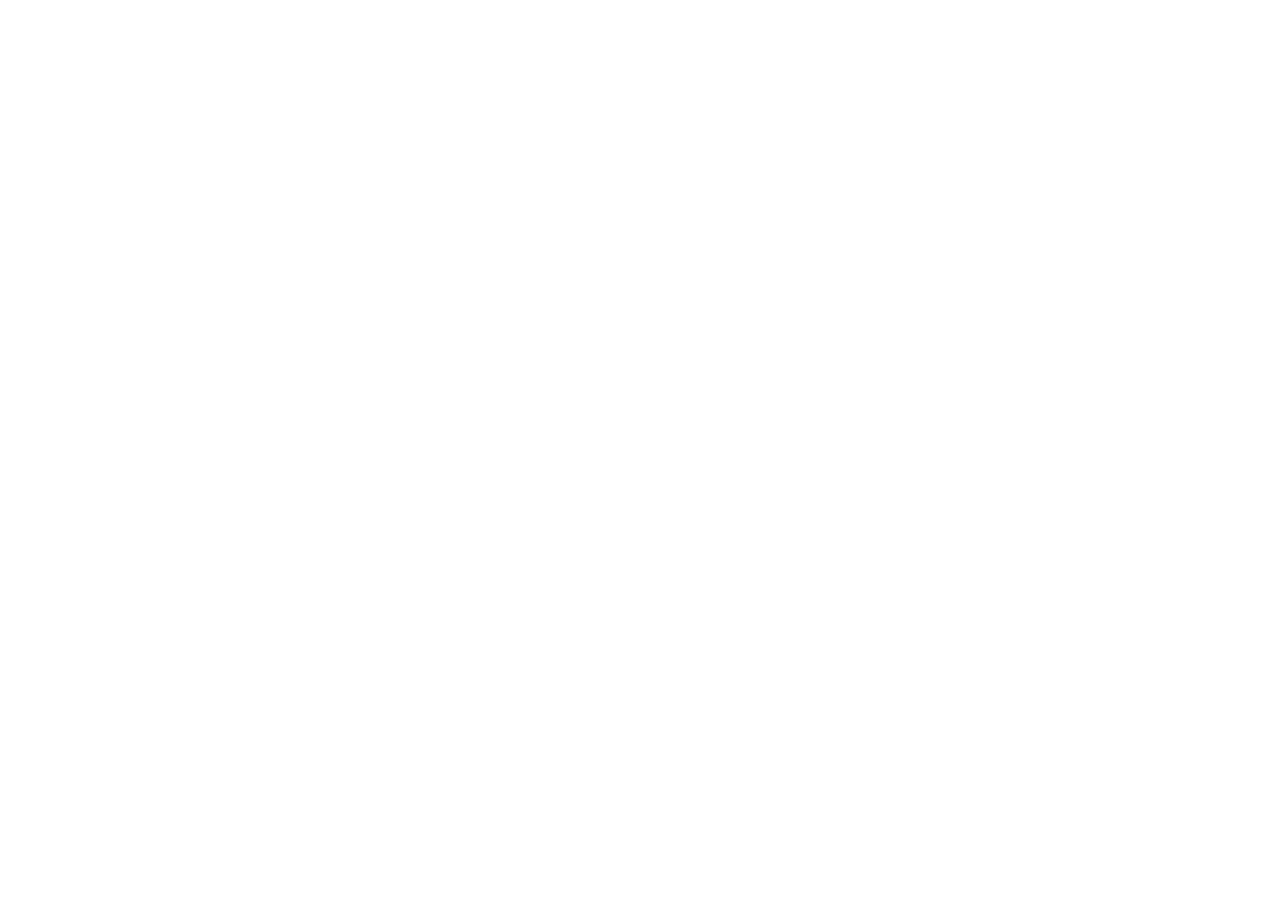
==== src/index.html @ 9d72e2db "Initial commit" ====
<!DOCTYPE html>
<html lang="en">
<head>
    <meta name="viewport" content="width=device-width, initial-scale=1" charset="UTF-8" />
    <meta charset="UTF-8" />
    <title>Access Denied</title>
    <link href="https://cdn.jsdelivr.net/npm/bootstrap@5.3.0-alpha1/dist/css/bootstrap.min.css" rel="stylesheet" integrity="sha384-GLhlTQ8iRABdZLl6O3oVMWSktQOp6b7In1Zl3/Jr59b6EGGoI1aFkw7cmDA6j6gD" crossorigin="anonymous">
</head>
<body>
<script src="https://cdn.jsdelivr.net/npm/bootstrap@5.3.0-alpha1/dist/js/bootstrap.bundle.min.js" integrity="sha384-w76AqPfDkMBDXo30jS1Sgez6pr3x5MlQ1ZAGC+nuZB+EYdgRZgiwxhTBTkF7CXvN" crossorigin="anonymous"></script>
</body>
</html>
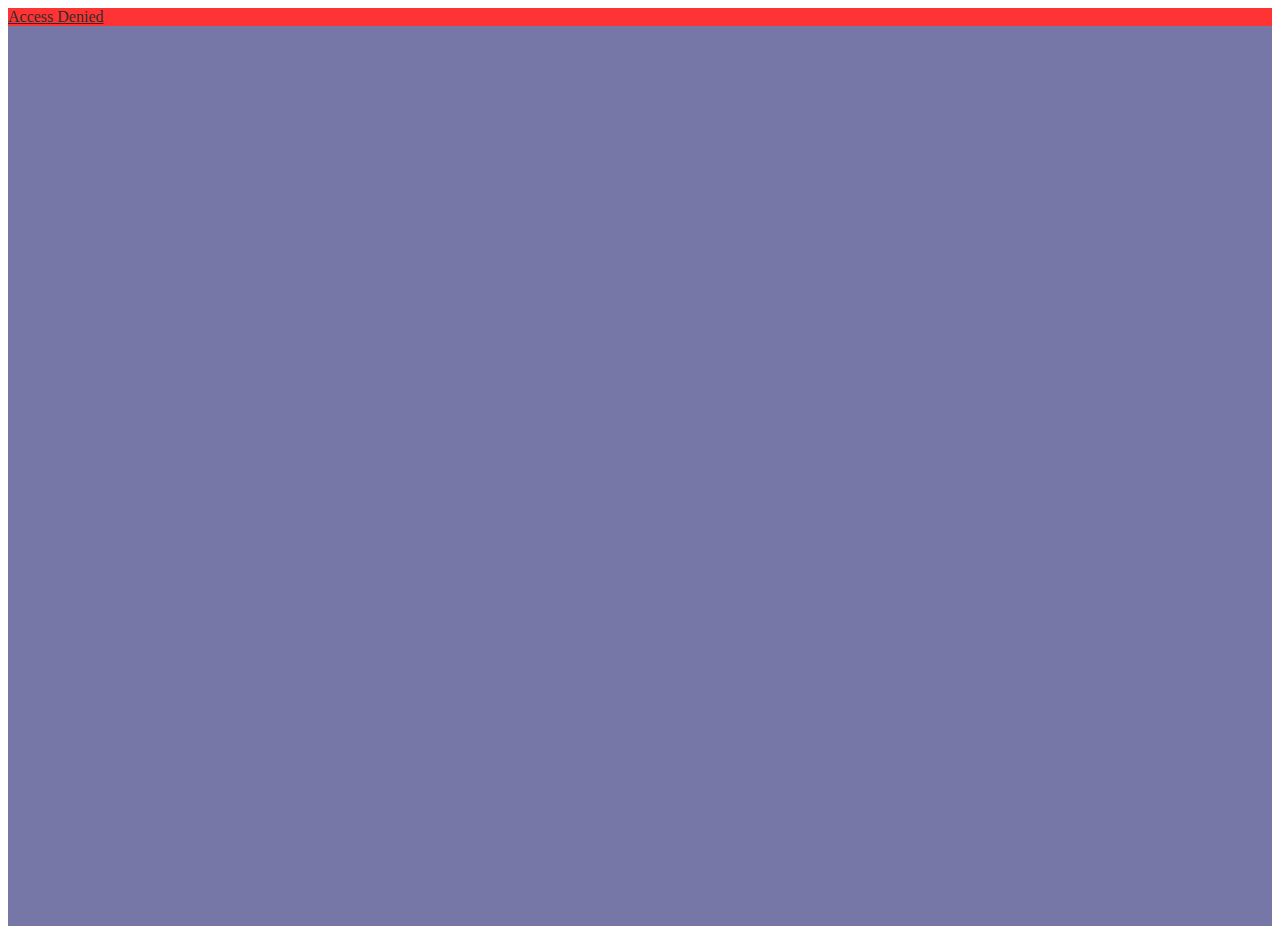
==== commit e397a2e1: "Working on page" ====
--- a/src/index.html
+++ b/src/index.html
@@ -5,8 +5,19 @@
     <meta charset="UTF-8" />
     <title>Access Denied</title>
     <link href="https://cdn.jsdelivr.net/npm/bootstrap@5.3.0-alpha1/dist/css/bootstrap.min.css" rel="stylesheet" integrity="sha384-GLhlTQ8iRABdZLl6O3oVMWSktQOp6b7In1Zl3/Jr59b6EGGoI1aFkw7cmDA6j6gD" crossorigin="anonymous">
+    <link href="./index.css" rel="stylesheet" />
 </head>
 <body>
+<nav class="navbar navbar-expand-lg">
+    <div class="container">
+        <a class="navbar-brand" href="#">Access Denied</a>
+    </div>
+</nav>
+<div id="root">
+    <div class="container">
+
+    </div>
+</div>
 <script src="https://cdn.jsdelivr.net/npm/bootstrap@5.3.0-alpha1/dist/js/bootstrap.bundle.min.js" integrity="sha384-w76AqPfDkMBDXo30jS1Sgez6pr3x5MlQ1ZAGC+nuZB+EYdgRZgiwxhTBTkF7CXvN" crossorigin="anonymous"></script>
 </body>
 </html>--- a/src/index.css
+++ b/src/index.css
@@ -0,0 +1,26 @@
+:root {
+    --navbar-background-color: #ff3333;
+    --navbar-font-color: #2f2d2d;
+    --content-background-color: #7676a7;
+    --content-font-color: #000000;
+}
+
+.navbar {
+    background-color: var(--navbar-background-color);
+}
+
+.navbar > .container {
+    flex-direction: row;
+    justify-content: center;
+    background-color: var(--navbar-background-color);
+}
+
+.navbar > .container > a {
+    color: var(--navbar-font-color);
+}
+
+#root {
+    background-color: var(--content-background-color);
+    height: 100vh;
+    width: 100%;
+}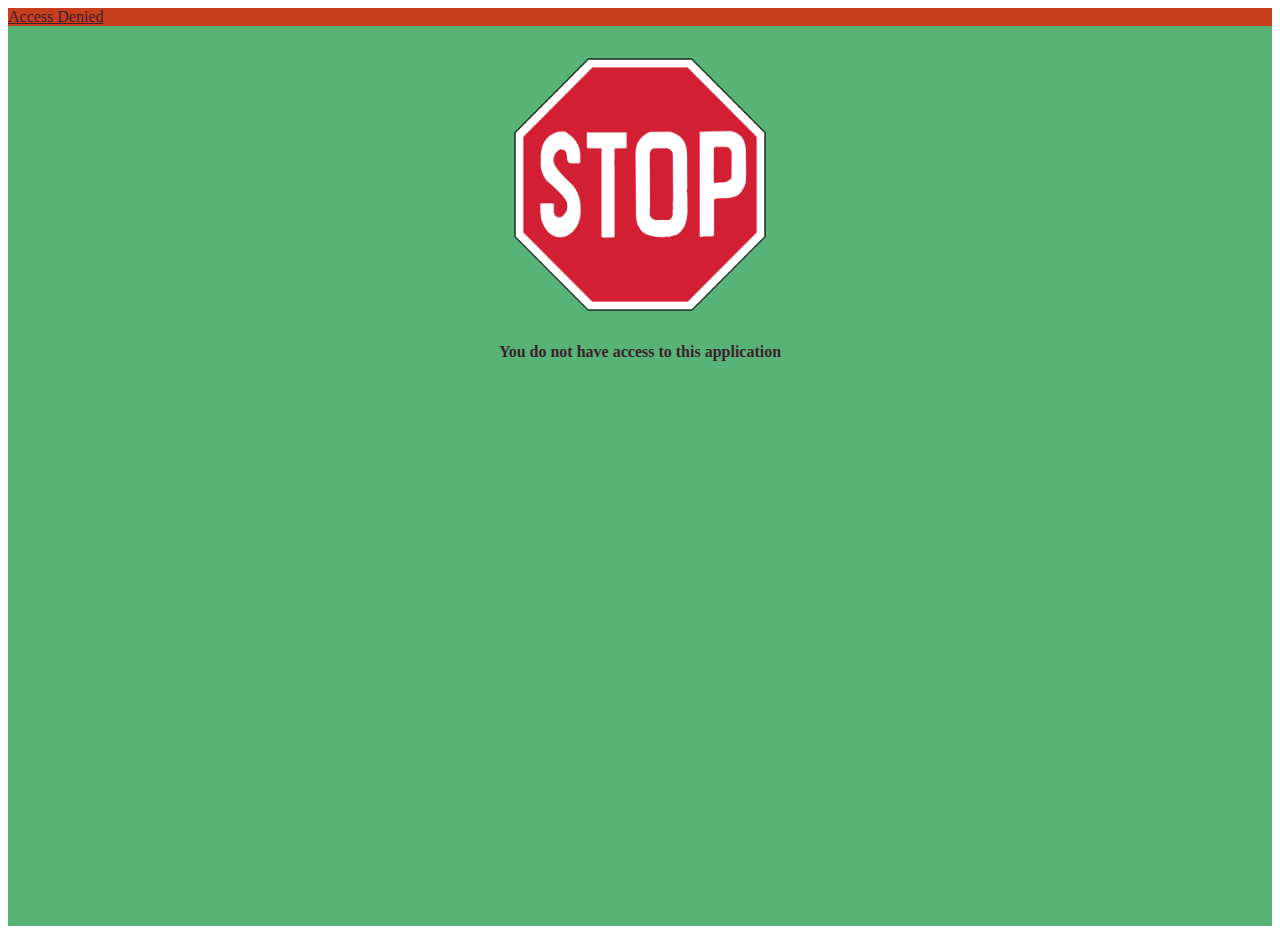
==== commit b68cc1a1: "Got all the content coloring done" ====
--- a/src/index.html
+++ b/src/index.html
@@ -15,7 +15,8 @@
 </nav>
 <div id="root">
     <div class="container">
-
+        <img src="stop_sign2.png" alt="Stop Sign" class="stop-sign" />
+        <h4>You do not have access to this application</h4>
     </div>
 </div>
 <script src="https://cdn.jsdelivr.net/npm/bootstrap@5.3.0-alpha1/dist/js/bootstrap.bundle.min.js" integrity="sha384-w76AqPfDkMBDXo30jS1Sgez6pr3x5MlQ1ZAGC+nuZB+EYdgRZgiwxhTBTkF7CXvN" crossorigin="anonymous"></script>
--- a/src/index.css
+++ b/src/index.css
@@ -1,8 +1,8 @@
 :root {
-    --navbar-background-color: #ff3333;
-    --navbar-font-color: #2f2d2d;
-    --content-background-color: #7676a7;
-    --content-font-color: #000000;
+    --navbar-background-color: #C73E1D;
+    --navbar-font-color: #3B1F2B;
+    --content-background-color: #58b476;
+    --content-font-color: #3B1F2B;
 }
 
 .navbar {
@@ -23,4 +23,21 @@
     background-color: var(--content-background-color);
     height: 100vh;
     width: 100%;
+}
+
+#root > .container {
+    display: flex;
+    flex-direction: column;
+    align-items: center;
+}
+
+.stop-sign {
+    width: 20%;
+    height: auto;
+    margin-top: 2rem;
+}
+
+#root h4 {
+    margin-top: 2rem;
+    color: var(--content-font-color);
 }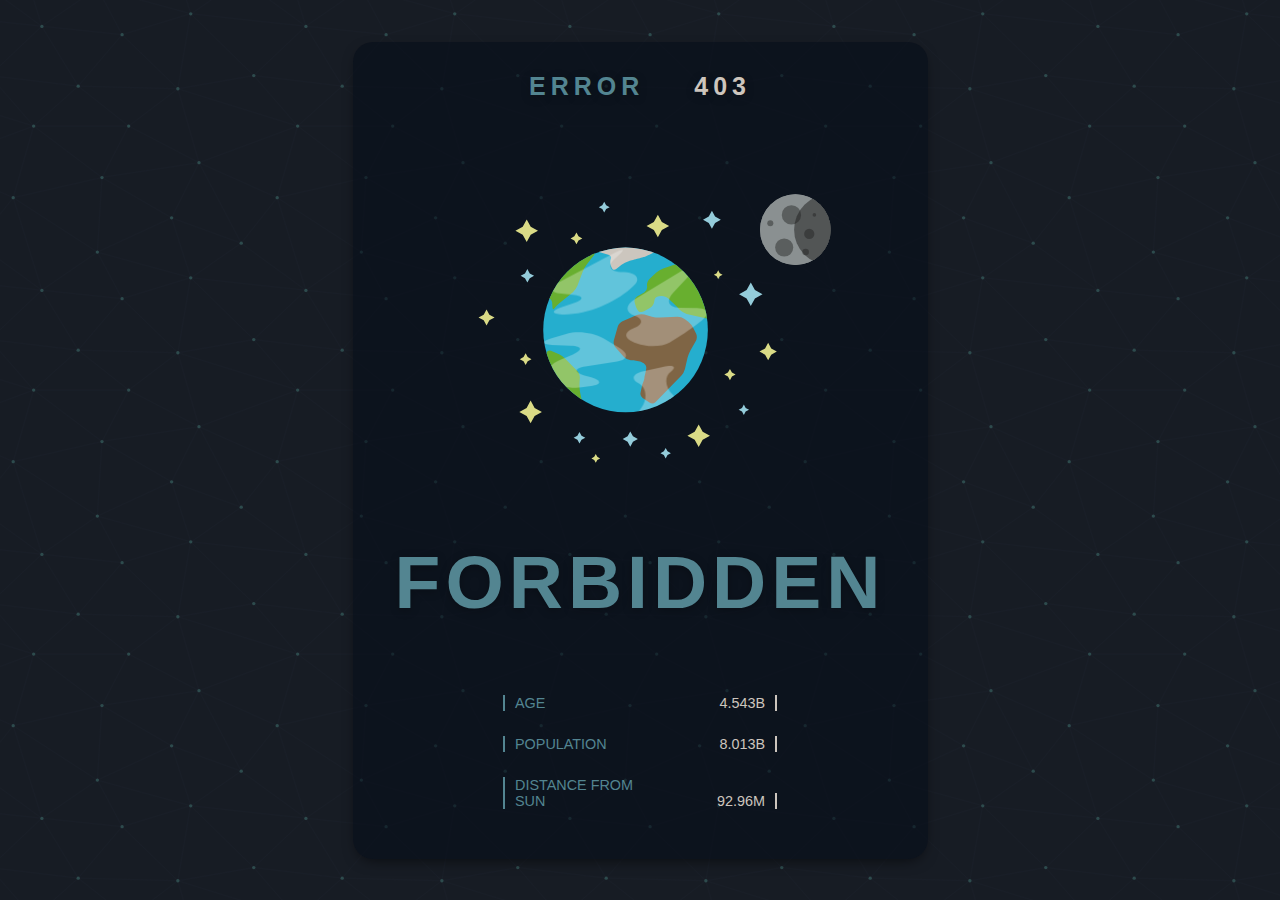
==== commit bd660af1: "Setup a new template for the access denied page" ====
--- a/src/index.html
+++ b/src/index.html
@@ -1,24 +1,116 @@
 <!DOCTYPE html>
-<html lang="en">
+<html lang="en" >
 <head>
-    <meta name="viewport" content="width=device-width, initial-scale=1" charset="UTF-8" />
-    <meta charset="UTF-8" />
-    <title>Access Denied</title>
-    <link href="https://cdn.jsdelivr.net/npm/bootstrap@5.3.0-alpha1/dist/css/bootstrap.min.css" rel="stylesheet" integrity="sha384-GLhlTQ8iRABdZLl6O3oVMWSktQOp6b7In1Zl3/Jr59b6EGGoI1aFkw7cmDA6j6gD" crossorigin="anonymous">
-    <link href="./index.css" rel="stylesheet" />
+  <meta charset="UTF-8">
+  <title>CodePen - error 403</title>
+  <link rel="stylesheet" href="./style.css">
+
 </head>
 <body>
-<nav class="navbar navbar-expand-lg">
-    <div class="container">
-        <a class="navbar-brand" href="#">Access Denied</a>
-    </div>
-</nav>
-<div id="root">
-    <div class="container">
-        <img src="stop_sign2.png" alt="Stop Sign" class="stop-sign" />
-        <h4>You do not have access to this application</h4>
-    </div>
-</div>
-<script src="https://cdn.jsdelivr.net/npm/bootstrap@5.3.0-alpha1/dist/js/bootstrap.bundle.min.js" integrity="sha384-w76AqPfDkMBDXo30jS1Sgez6pr3x5MlQ1ZAGC+nuZB+EYdgRZgiwxhTBTkF7CXvN" crossorigin="anonymous"></script>
+<!-- partial:index.partial.html -->
+<div id="container">
+
+    <div class="toph"><h1>ERROR </h1><h1 class="number">403</h1></div>
+
+    <svg xmlns="http://www.w3.org/2000/svg" viewBox="0 0 1278 1080">
+        <defs>
+          <style>
+            .cls-4{fill:#ff9}.cls-5{fill:#acedfc}.cls-10{fill:#68af2f}.cls-12{opacity:0.61}.cls-13{fill:#fff}.cls-16{fill:#5a5e5e}
+          </style>
+          <clipPath id="clip-path">
+            <circle cx="604.59" cy="550.14" r="189.55" fill="none"/>
+          </clipPath>
+          <clipPath id="clip-path-2">
+            <circle class="cls-1" cx="996" cy="319.44" r="81.34"/>
+          </clipPath>
+        </defs>
+        <g id="Layer_2" data-name="Layer 2">
+          <rect width="1278" height="1080" fill="none" id="background"/>
+          <g opacity="0.85" id="stars">
+            <polygon class="cls-4" points="377 296 386.19 312.81 403 322 386.19 331.19 377 348 367.81 331.19 351 322 367.81 312.81 377 296"/>
+            <polygon class="cls-5" points="378.5 410 383.98 420.02 394 425.5 383.98 430.98 378.5 441 373.02 430.98 363 425.5 373.02 420.02 378.5 410"/>
+            <polygon class="cls-4" points="386 713 395.19 729.81 412 739 395.19 748.19 386 765 376.81 748.19 360 739 376.81 729.81 386 713"/>
+            <polygon class="cls-4" points="773 768 782.19 784.81 799 794 782.19 803.19 773 820 763.81 803.19 747 794 763.81 784.81 773 768"/>
+            <polygon class="cls-5" points="498.5 785 503.27 793.73 512 798.5 503.27 803.27 498.5 812 493.73 803.27 485 798.5 493.73 793.73 498.5 785"/>
+            <polygon class="cls-5" points="893 441 902.55 458.45 920 468 902.55 477.55 893 495 883.45 477.55 866 468 883.45 458.45 893 441"/>
+            <polygon class="cls-5" points="615.5 784 621.69 795.31 633 801.5 621.69 807.69 615.5 819 609.31 807.69 598 801.5 609.31 795.31 615.5 784"/>
+            <polygon class="cls-4" points="536 836 539.54 842.46 546 846 539.54 849.54 536 856 532.46 849.54 526 846 532.46 842.46 536 836"/>
+            <polygon class="cls-4" points="818 413 821.54 419.46 828 423 821.54 426.54 818 433 814.46 426.54 808 423 814.46 419.46 818 413"/>
+            <polygon class="cls-5" points="877 722 881.24 729.76 889 734 881.24 738.24 877 746 872.76 738.24 865 734 872.76 729.76 877 722"/>
+            <polygon class="cls-5" points="697 822 701.24 829.76 709 834 701.24 838.24 697 846 692.76 838.24 685 834 692.76 829.76 697 822"/>
+            <polygon class="cls-4" points="845 640 849.6 648.4 858 653 849.6 657.6 845 666 840.4 657.6 832 653 840.4 648.4 845 640"/>
+            <polygon class="cls-4" points="284.5 503 291.04 514.96 303 521.5 291.04 528.04 284.5 540 277.96 528.04 266 521.5 277.96 514.96 284.5 503"/>
+            <polygon class="cls-4" points="374.5 604 379.27 612.73 388 617.5 379.27 622.27 374.5 631 369.73 622.27 361 617.5 369.73 612.73 374.5 604"/>
+            <polygon class="cls-4" points="491.5 326 496.27 334.73 505 339.5 496.27 344.27 491.5 353 486.73 344.27 478 339.5 486.73 334.73 491.5 326"/>
+            <polygon class="cls-4" points="679 285 688.19 301.81 705 311 688.19 320.19 679 337 669.81 320.19 653 311 669.81 301.81 679 285"/>
+            <polygon class="cls-5" points="555.5 255 559.92 263.08 568 267.5 559.92 271.92 555.5 280 551.08 271.92 543 267.5 551.08 263.08 555.5 255"/>
+            <polygon class="cls-5" points="803.5 276 810.75 289.25 824 296.5 810.75 303.75 803.5 317 796.25 303.75 783 296.5 796.25 289.25 803.5 276"/>
+            <polygon class="cls-4" points="933 580 940.07 592.93 953 600 940.07 607.07 933 620 925.93 607.07 913 600 925.93 592.93 933 580"/>
+          </g>
+          <g id="moon2">
+            <circle cx="995.66" cy="319.34" r="81.34" fill="#8a9091"/>
+            <circle class="cls-16" cx="986.63" cy="285.27" r="22.25"/>
+            <circle class="cls-16" cx="937.96" cy="304.74" r="6.95"/>
+            <circle class="cls-16" cx="969.94" cy="360.35" r="20.86"/>
+            <circle class="cls-16" cx="1027.64" cy="329.07" r="11.82"/>
+            <circle class="cls-16" cx="1019.3" cy="370.78" r="7.65"/>
+            <circle class="cls-16" cx="1039.46" cy="285.27" r="4.17"/>
+            <g clip-path="url(#clip-path-2)">
+                <circle cx="1074.12" cy="319.44" r="81.34" fill="#202121" id="moon-shadow2" opacity="0.53"/>
+              </g>
+          </g>
+          <g id="Layer_1-2" data-name="Layer 1">
+            <g id="earth">
+              <circle cx="604.59" cy="550.14" r="189.55" fill="#25aece"/>
+              <g clip-path="url(#clip-path)">
+                <g id="land">
+                  <path d="M760.55,545.48a49.08,49.08,0,0,0-11.44-14l-8.45-6.61a28.85,28.85,0,0,0-16.56-5.24l-40.6,2.06a67.06,67.06,0,0,1-18.17-2.08l-17.24-4.93a29.93,29.93,0,0,0-17.4,1.19l-33.13,14.58c-4.67,2.05-9.63,7.74-11,12.65l-8.93,31.27c-1.4,4.9.22,12,3.61,15.84L601,612.42a26.44,26.44,0,0,0,15.4,7.62s35.12-.31,36,16.45c.21,4.13-4.11,21.74-4.11,21.74.55,5.07-3.27,13.11-5.09,17.87l-3.62,16.75a12.29,12.29,0,0,0,4.36,13.86l15.71,10.64a11.61,11.61,0,0,0,14.18-1.4L732.86,656a38.46,38.46,0,0,0,8.56-15.64l5.91-26A73.46,73.46,0,0,1,754,597.3l12.75-22c2.55-4.41,2.78-11.75.5-16.31Z" fill="#7f6545"/>
+                  <path d="M685.83,353.64a9.44,9.44,0,0,1-4.25,12.49s-30.64,15.32-34.35,16.25S611.68,392,611.68,392a54.09,54.09,0,0,0-16.2,8.2L583.12,410c-4,3.17-8.73,1.85-10.52-2.92l-1.83-4.89c-1.79-4.77-1.79-11.81,0-15.63s-.76-8.13-5.65-9.57l-29.49-8.67c-4.89-1.44-6.27-5.86-3.06-9.82,0,0,29.39-36.36,32.18-36.36s102,10.18,102,10.18c5.07.52,11,4.7,13.26,9.29Z" fill="#ccc6be"/>
+                  <path class="cls-10" d="M480.82,357.74a27.23,27.23,0,0,0,15.27,8l32.55,3.55c5.07.55,6.66,4.3,3.54,8.33L514.8,400.07a72.64,72.64,0,0,0-8.9,16l-12.1,32.67a40.52,40.52,0,0,1-10.39,14.57l-32,26.25A65.86,65.86,0,0,0,440.53,501c-2,3.06-4,1.4-4.3-3.69l-.66-10.23A11.28,11.28,0,0,0,425.74,477l-1-.1a13.87,13.87,0,0,0-13,7.57l-.73,1.63c-2.09,4.65-4.24,4.3-4.76-.77l-7.35-70.54c-.53-5.07,1.95-12.21,5.5-15.86l52.89-54.37a8.36,8.36,0,0,1,12.51.38Z"/>
+                  <path class="cls-10" d="M409.84,638.66c1.58-4.85,4.32-12.72,6.08-17.51l6.57-17.83a8.46,8.46,0,0,1,11.63-4.83l17.45,8a60,60,0,0,1,14.9,10.5l26.9,27.53c3.56,3.65,6.25,10.79,6,15.88l-.85,15.78A82.2,82.2,0,0,0,500,694.52l4.37,19.9a14,14,0,0,1-5.91,13.9l-25,15.33a12.17,12.17,0,0,1-14.37-1.79l-55.66-57.16c-3.56-3.65-5.17-10.61-3.59-15.45Z"/>
+                  <path class="cls-10" d="M752.86,397.22a13.55,13.55,0,0,0-14.3-4.43L691.22,409a53.85,53.85,0,0,0-15.64,9.23l-15.92,14.43c-3.78,3.42-6.3,10.36-5.62,15.41l.28,2a14.87,14.87,0,0,1-6.8,13.78l-16.35,9.34a12.69,12.69,0,0,0-5.64,13.55l1.67,6.2c1.33,4.92,4.6,11.24,7.28,14s8.47,3,12.87.42l14.12-8.26c4.4-2.57,8.54-8.81,9.2-13.87l.38-2.94a11.94,11.94,0,0,1,10.44-9.9l5.62-.43c5.08-.39,12.25,2.18,15.93,5.71l9.8,9.41c3.68,3.53,9.56,9.45,13.06,13.15l3.93,4.15a36.59,36.59,0,0,0,15.4,8.86l48.7,11.5c5,1.17,8.9-2,8.76-7.14l-1.32-46.35a34.56,34.56,0,0,0-5.8-16.7Z"/>
+                </g>
+                <g id="clouds" opacity="0.46">
+                  <g class="cls-12">
+                    <path class="cls-13" d="M450.61,620.71c-23.39,10.13-31.48,29.68-18,43.44s45.19,22,70.41,18.26l21.38-3.16c25.22-3.72,25.83-12.61,1.36-19.76L510,654.9c-24.47-7.15-23.89-16.29,1.28-20.32l73.46-11.76c25.17-4,27.87-18,6-31.15l-37.28-22.34c-21.87-13.1-59.72-17.79-84.12-10.41l-35.48,10.72c-24.4,7.37-23.52,14.19,1.95,15.14l43.63,1.63c25.47,1,27.17,10,3.78,20.15Z"/>
+                  </g>
+                  <g class="cls-12">
+                    <path class="cls-13" d="M456.63,497.79c-24.15,8.15-23.27,15.65,2,16.67s64.8-6.92,87.92-17.65l18.8-8.72c23.12-10.73,51-30.66,62-44.3s-.91-25.65-26.38-26.71l-8.42-.35C567,415.67,562,401.19,581.29,384.54l4-3.42c19.3-16.65,16.66-20.52-5.88-8.61L450.91,440.43c-22.53,11.91-20.21,23.59,5.17,26l27.28,2.54c25.38,2.36,26.38,11,2.23,19.11Z"/>
+                  </g>
+                  <g class="cls-12">
+                    <path class="cls-13" d="M622.66,546.43C600,555.1,600.85,569.75,624.61,579l5.38,2.09c23.76,9.24,58,8.46,76.1-1.74s49.32-31.4,69.39-47.11l4-3.1c20.07-15.72,15.64-28.94-9.85-29.38l-40.8-.71c-25.49-.44-32.09-16-14.67-34.64l51.6-55.14c17.42-18.61,13.84-23-7.94-9.78L625.66,479.73c-21.79,13.23-22.09,30.11-.68,37.5S645.35,537.77,622.66,546.43Z"/>
+                  </g>
+                  <path class="cls-13" d="M610,774.69c-14.34,21.07-11.55,39,6.21,39.9S659,809,671.69,800.27,707,772.73,721.91,758.5s11.83-40.09-6.8-57.49l-.64-.6C695.84,683,693,659,708.27,647s7.32-17.21-17.56-11.64l-44.57,10c-24.87,5.57-30.22,17.92-11.87,27.44s21.62,34.55,7.27,55.63Z" opacity="0.63"/>
+                </g>
+              </g>
+            </g>
+            <g id="moon">
+              <circle cx="995.66" cy="319.34" r="81.34" fill="#8a9091"/>
+              <circle class="cls-16" cx="986.63" cy="285.27" r="22.25"/>
+              <circle class="cls-16" cx="937.96" cy="304.74" r="6.95"/>
+              <circle class="cls-16" cx="969.94" cy="360.35" r="20.86"/>
+              <circle class="cls-16" cx="1027.64" cy="329.07" r="11.82"/>
+              <circle class="cls-16" cx="1019.3" cy="370.78" r="7.65"/>
+              <circle class="cls-16" cx="1039.46" cy="285.27" r="4.17"/>
+              <g clip-path="url(#clip-path-2)">
+                <circle cx="1074.12" cy="319.44" r="81.34" fill="#202121" id="moon-shadow" opacity="0.53"/>
+              </g>
+            </g>
+          </g>
+        </g>
+      </svg>
+      <h1>FORBIDDEN</h1>
+      <div id="details">
+        <ul>
+          <li><span>AGE</span><span>4.543B</span></li>
+          <li><span>POPULATION</span><span>8.013B</span></li>
+          <li><span>DISTANCE FROM SUN</span><span>92.96M</span></li>
+        </ul>
+        
+      </div>
+
+      </div>
+<!-- partial -->
+  
 </body>
-</html>+</html>
--- a/src/style.css
+++ b/src/style.css
@@ -0,0 +1,112 @@
+body{
+            background: #95b3bb;
+            font-family: 'Exo 2', sans-serif;
+            text-align: center;
+          display:flex;
+          height: 100%;
+          margin: 0px;
+          padding: 0px;
+          position: relative;
+          min-height: 100vh;
+        background-color: #171c24;
+background-image: url("data:image/svg+xml,%3Csvg xmlns='http://www.w3.org/2000/svg' width='264' height='264' viewBox='0 0 800 800'%3E%3Cg fill='none' stroke='%231c212e' stroke-width='1'%3E%3Cpath d='M769 229L1037 260.9M927 880L731 737 520 660 309 538 40 599 295 764 126.5 879.5 40 599-197 493 102 382-31 229 126.5 79.5-69-63'/%3E%3Cpath d='M-31 229L237 261 390 382 603 493 308.5 537.5 101.5 381.5M370 905L295 764'/%3E%3Cpath d='M520 660L578 842 731 737 840 599 603 493 520 660 295 764 309 538 390 382 539 269 769 229 577.5 41.5 370 105 295 -36 126.5 79.5 237 261 102 382 40 599 -69 737 127 880'/%3E%3Cpath d='M520-140L578.5 42.5 731-63M603 493L539 269 237 261 370 105M902 382L539 269M390 382L102 382'/%3E%3Cpath d='M-222 42L126.5 79.5 370 105 539 269 577.5 41.5 927 80 769 229 902 382 603 493 731 737M295-36L577.5 41.5M578 842L295 764M40-201L127 80M102 382L-261 269'/%3E%3C/g%3E%3Cg fill='%232d4b4d'%3E%3Ccircle cx='769' cy='229' r='5'/%3E%3Ccircle cx='539' cy='269' r='5'/%3E%3Ccircle cx='603' cy='493' r='5'/%3E%3Ccircle cx='731' cy='737' r='5'/%3E%3Ccircle cx='520' cy='660' r='5'/%3E%3Ccircle cx='309' cy='538' r='5'/%3E%3Ccircle cx='295' cy='764' r='5'/%3E%3Ccircle cx='40' cy='599' r='5'/%3E%3Ccircle cx='102' cy='382' r='5'/%3E%3Ccircle cx='127' cy='80' r='5'/%3E%3Ccircle cx='370' cy='105' r='5'/%3E%3Ccircle cx='578' cy='42' r='5'/%3E%3Ccircle cx='237' cy='261' r='5'/%3E%3Ccircle cx='390' cy='382' r='5'/%3E%3C/g%3E%3C/svg%3E");
+          /* background by SVGBackgrounds.com */
+          
+        }
+
+        #container{
+          align-self:center;
+            padding: 0px 10px;
+            position: relative;
+            width: 90%;
+            margin: 20px;
+            box-sizing: border-box;
+/*             border: 2px rgb(83, 133, 145) solid; */
+            box-shadow: 0px 5px 15px -6px rgba(0,0,0,0.75);
+            border-radius: 20px;
+            max-width: 575px;
+            margin: 10px auto;
+            background: rgba(5, 13, 25, 0.569);
+        }
+
+        h1{
+            font-weight:900;
+            width: 100;
+            margin: 10px 0px;
+            color: rgb(83, 133, 145);
+            letter-spacing: 5px;
+            font-size: 75px;
+            text-align: center;
+            transform: translateY(-35px);
+            text-shadow: 0px 2px 10px rgba(0, 0, 0, 0.25);
+            
+            
+        }
+
+        .toph h1{
+            transform: translateY(20px);
+            font-size: 25px;
+            margin: 10px 25px;
+            display: inline-block;
+            font-weight:700;
+          
+
+        }
+        .number{
+            color:#CDC5BD;
+        }
+
+        #moon{
+            position: relative;
+        }
+
+        #earth{
+            position: relative;
+        }
+
+        svg{ 
+            max-width: 100%;
+            max-height: 65vh;
+            min-height: 200px;
+            margin: 0px auto;
+            align-self: center;
+        }
+#details{
+  display: flex;
+  text-align: left;
+  align-self:center;
+  font-size: 0.9em;
+}
+
+#details span{
+/*   display: block; */
+  color: rgb(83, 133, 145);
+  display: inline-block;
+}
+
+#details span:nth-child(odd){
+  width: 150px;
+  border-left: 2px solid rgb(83, 133, 145);
+  padding-left: 10px;
+  
+}
+#details span:nth-child(even){
+  align-self: flex-end;
+  color:#CDC5BD;
+  text-align: right;
+  width: 100px;
+  border-right: 2px solid #CDC5BD;
+  padding-right: 10px;
+  
+}
+
+li{
+  list-style: none;
+  margin: 25px auto;
+  padding:0px;
+}
+ul{
+  margin: 0px auto;
+  padding: 0px;
+  padding-bottom: 25px;
+}